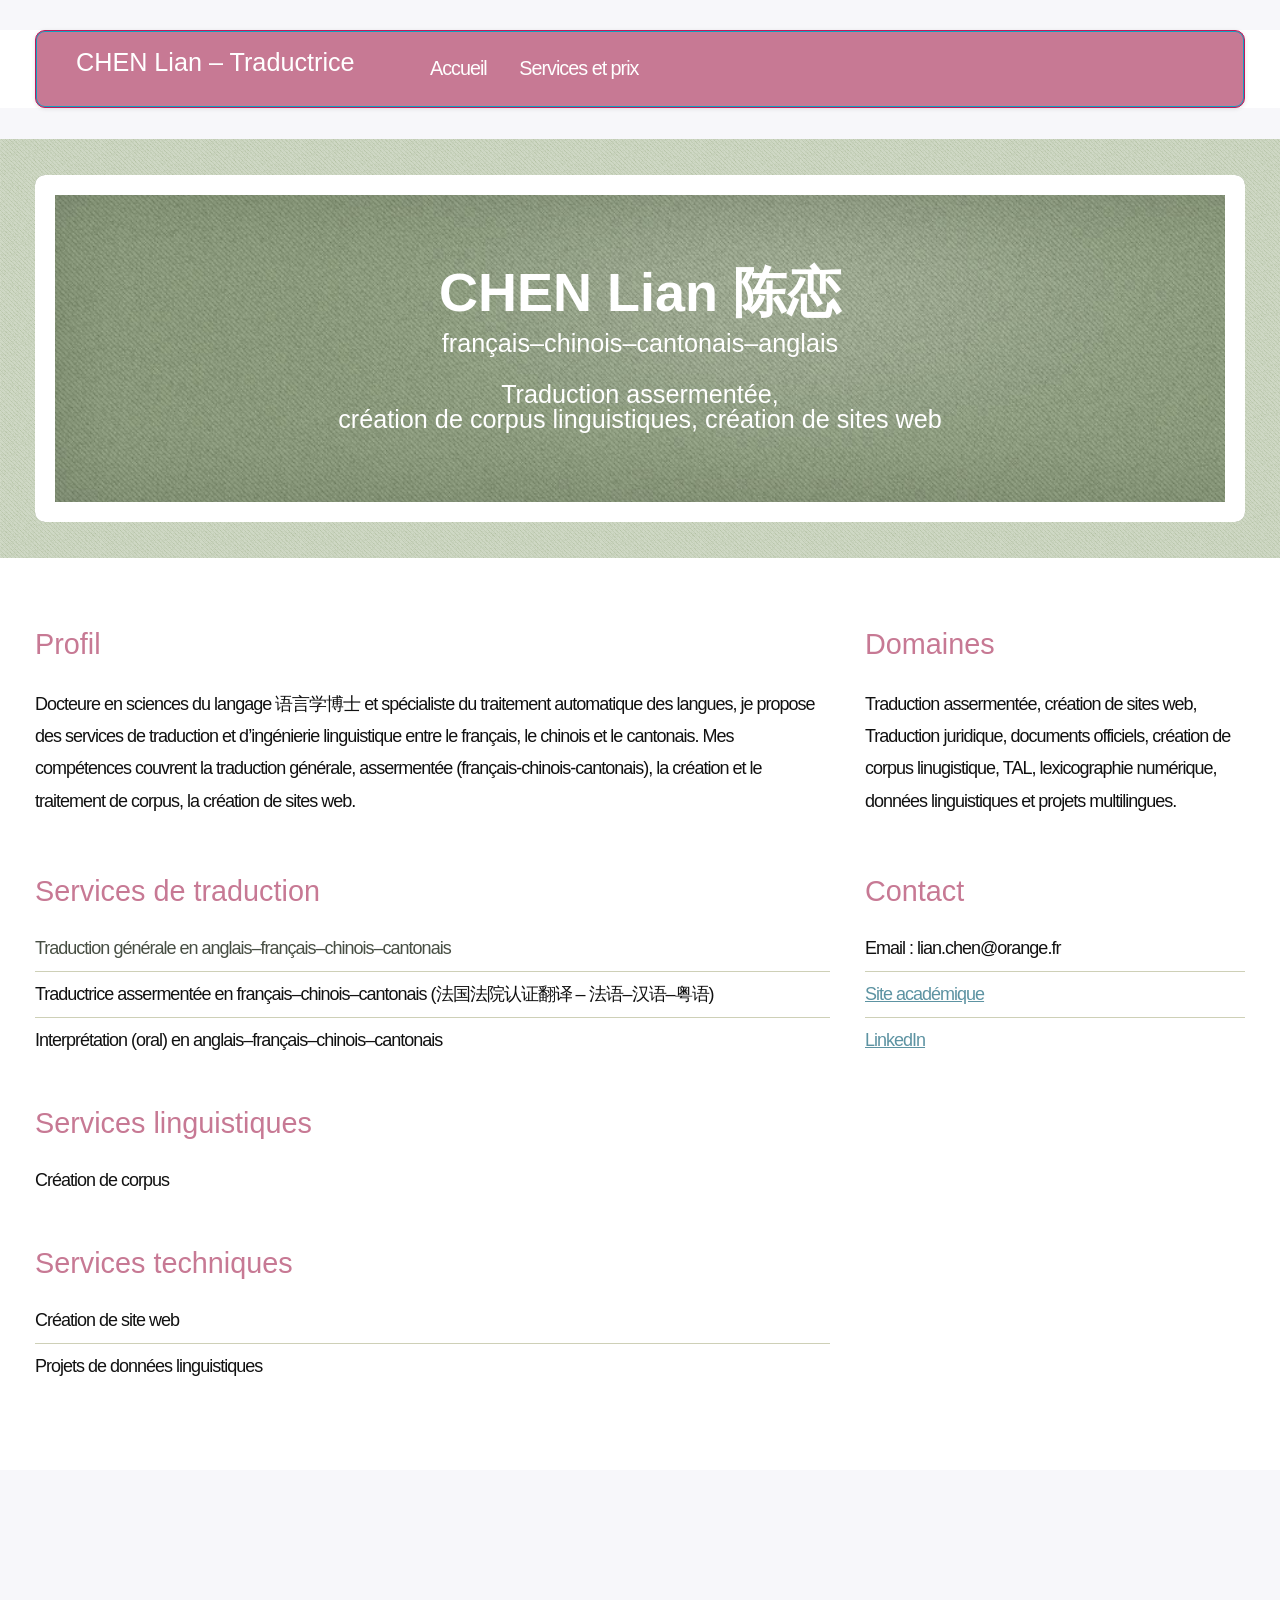
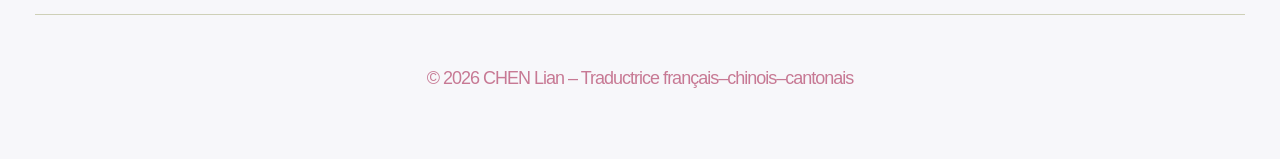
==== index.html @ cb3b6828 "Add files via upload" ====
<!DOCTYPE HTML>
<html>
<head>
    <title>CHEN Lian – Traductrice</title>
    <meta charset="utf-8" />
    <meta name="viewport" content="width=device-width, initial-scale=1, user-scalable=no" />
    <link rel="stylesheet" href="assets/css/main.css" />
</head>

<body>
<div id="page-wrapper">

    <!-- Header -->
    <div id="header-wrapper">
        <div class="container">
            <header id="header">
              
    <h1><a href="index.html" id="logo">CHEN Lian – Traductrice</a></h1>

    <nav id="nav">
           <a href="index.html">Accueil</a>
                            <a href="Services.html">Services et prix</a>
     
    </nav>

    <!-- Google Translate button -->
    <div id="google_translate_element" class="translate-box"></div>
</header>

      
        </div>
    </div>

    <!-- Banner -->
    <div id="banner-wrapper">
        <div class="container">
            <div id="banner">
                <h2>CHEN Lian 陈恋 </h2>
                <span>
                    français–chinois–cantonais–anglais<br/>
                     
                     <br/>

                 Traduction assermentée, </br>
                  création de corpus linguistiques, création de sites web
                </span>
            </div>
        </div>
    </div>

    <!-- Main -->
    <div id="main">
        <div class="container">
            <div class="row main-row">

                <!-- LEFT COLUMN -->
                <div class="col-8 col-12-medium">

                    <!-- Services -->
                  <!-- Services -->
<section id="services">

  <!-- Profil -->
                    <section id="about">
                        <h2>Profil</h2>
                        <p>
                         Docteure en sciences du langage 语言学博士 et spécialiste du traitement automatique des langues,
                        je propose des services de traduction et d’ingénierie linguistique
                        entre le français, le chinois et le cantonais.
                       
                        Mes compétences couvrent la traduction générale, assermentée (français-chinois-cantonais),
                         la création et le traitement de corpus, la création de sites web.
                        </p>
                    </section>

    <!-- Translation services -->
    <section>
        <h2>Services de traduction</h2>
        <ul class="link-list">
            <li><strong>Traduction générale en anglais–français–chinois–cantonais</strong></li>
            <li>
                Traductrice assermentée en français–chinois–cantonais  
                (法国法院认证翻译 – 法语–汉语–粤语)
            </li>
            <li>
                Interprétation (oral) en
                anglais–français–chinois–cantonais
            </li>
        </ul>
    </section>

    <!-- Linguistic services -->
    <section>
        <h2>Services linguistiques</h2>
        <ul class="link-list">
            <li>Création de corpus</li>
         
        </ul>
    </section>

    <!-- Technical services -->
    <section>
        <h2>Services techniques</h2>
        <ul class="link-list">
            <li>Création de site web</li>
            <li>Projets de données linguistiques</li>
          
        </ul>
    </section>

</section>


                  
                </div>

                <!-- RIGHT SIDEBAR -->
                <div class="col-4 col-12-medium">

                    <section>
                        <h2>Domaines</h2>
                        <p>
                        Traduction assermentée,  création de sites web,
                        Traduction juridique, documents officiels,
                       création de corpus linugistique, TAL, lexicographie numérique,
                        données linguistiques et projets multilingues.
                        </p>
                    </section>

                    <section id="contact">
                        <h2>Contact</h2>
                        <ul class="link-list">
                            <li>Email : lian.chen@orange.fr </li>
                            <li><a href="https://lianchen.fr/" target="_blank">Site académique</a></li>
                            <li><a href="https://www.linkedin.com/" target="_blank">LinkedIn</a></li>
                        </ul>
                    </section>

                </div>

            </div>
        </div>
    </div>

    <!-- Footer -->
    <div id="footer-wrapper">
        <div class="container">
            <div id="copyright">
                &copy; 2026 CHEN Lian – Traductrice français–chinois–cantonais
            </div>
        </div>
    </div>

</div>

<script src="assets/js/jquery.min.js"></script>
<script src="assets/js/browser.min.js"></script>
<script src="assets/js/breakpoints.min.js"></script>
<script src="assets/js/util.js"></script>
<script src="assets/js/main.js"></script>



 <!-- 谷歌翻译 -->
<script type="text/javascript">
function googleTranslateElementInit() {
  new google.translate.TranslateElement(
    {
      pageLanguage: 'fr',
      includedLanguages: 'fr,en,zh-CN,zh-TW',
      layout: google.translate.TranslateElement.InlineLayout.SIMPLE
    },
    'google_translate_element'
  );
}
</script>

<script src="https://translate.google.com/translate_a/element.js?cb=googleTranslateElementInit"></script>

</body>
</html>
---- assets/css/main.css ----
@import url('https://fonts.googleapis.com/css2?family=Source+Sans+3:wght@400;600;700&display=swap');

/*
	Minimaxing by HTML5 UP
	html5up.net | @ajlkn
	Free for personal and commercial use under the CCA 3.0 license (html5up.net/license)
*/

html, body, div, span, applet, object,
iframe, h1, h2, h3, h4, h5, h6, p, blockquote,
pre, a, abbr, acronym, address, big, cite,
code, del, dfn, em, img, ins, kbd, q, s, samp,
small, strike, strong, sub, sup, tt, var, b,
u, i, center, dl, dt, dd, ol, ul, li, fieldset,
form, label, legend, table, caption, tbody,
tfoot, thead, tr, th, td, article, aside,
canvas, details, embed, figure, figcaption,
footer, header, hgroup, menu, nav, output, ruby,
section, summary, time, mark, audio, video {
	margin: 0;
	padding: 0;
	border: 0;
	font-size: 100%;
	font: inherit;
	vertical-align: baseline;}

article, aside, details, figcaption, figure,
footer, header, hgroup, menu, nav, section {
	display: block;}

body {
	line-height: 1;
}

ol, ul {
	list-style: none;
}

blockquote, q {
	quotes: none;
}

	blockquote:before, blockquote:after, q:before, q:after {
		content: '';
		content: none;
	}

table {
	border-collapse: collapse;
	border-spacing: 0;
}

body {
	-webkit-text-size-adjust: none;
}

mark {
	background-color: transparent;
	color: inherit;
}

input::-moz-focus-inner {
	border: 0;
	padding: 0;
}

input, select, textarea {
	-moz-appearance: none;
	-webkit-appearance: none;
	-ms-appearance: none;
	appearance: none;
}

/* Basic */

	html {
		box-sizing: border-box;
	}

	*, *:before, *:after {
		box-sizing: inherit;
	}

	@-ms-viewport {
		width: device-width;
	}

	body {
    font-size: 13.5pt;
    font-family: sans-serif;
    background-color: #f7f7fa; /* 淡粉灰背景 */
		font-family: 'Ubuntu Condensed', sans-serif;
		color: #111111;

		letter-spacing: -1px;
	}

	h1, h2, h3, h4 {
		color: #c77994;
		font-weight: normal;
	}

	h1 {
		text-transform: lowercase;
	}

	h2 {
		text-transform: lowercase;
		font-size: 1.6em;
		letter-spacing: -1px;
		margin-bottom: 1em;
	}

	h3, h4 {
		color: #283121;
		margin-bottom: 0.5em;
	}

	h3 {
		font-size: 1.2em;
		margin-bottom: 0.8em;
	}

	h4 {
		font-size: 1em;
	}

	p, ul {
		margin-bottom: 1.25em;
	}

	p {
		line-height: 1.8em;
	}

	strong {
		color: #474e43;
	}

	img.left {
		float: left;
		margin: 2px 1.25em 0 0;
	}

	img.top {
		margin: 4px 0 2.25em 0;
	}

	ul {
		padding: 0.25em 0 0 0;
	}

	a {
		color: #5d93a2;
		text-decoration: underline;
	}

		a:hover {
			text-decoration: none;
		}

	* > p:last-child {
		margin-bottom: 0 !important;
	}

	section, article {
		margin: 0 0 60px 0;
	}

	section:last-child, article:last-child {
		margin-bottom: 0;
	}

/* Container */

	.container {
		margin: 0 auto;
		max-width: 100%;
		width: 1200px;
	}

		@media screen and (max-width: 1680px) {

			.container {
				width: 1200px;
			}

		}

		@media screen and (max-width: 1280px) {

			.container {
				width: calc(100% - 70px);
			}

		}

		@media screen and (max-width: 980px) {

			.container {
				width: calc(100% - 100px);
			}

		}

		@media screen and (max-width: 736px) {

			.container {
				width: calc(100% - 40px);
			}

		}

/* Row */

	.row {
		display: flex;
		flex-wrap: wrap;
		box-sizing: border-box;
		align-items: stretch;
	}

		.row > * {
			box-sizing: border-box;
		}

		.row.gtr-uniform > * > :last-child {
			margin-bottom: 0;
		}

		.row.aln-left {
			justify-content: flex-start;
		}

		.row.aln-center {
			justify-content: center;
		}

		.row.aln-right {
			justify-content: flex-end;
		}

		.row.aln-top {
			align-items: flex-start;
		}

		.row.aln-middle {
			align-items: center;
		}

		.row.aln-bottom {
			align-items: flex-end;
		}

		.row > .imp {
			order: -1;
		}

		.row > .col-1 {
			width: 8.33333%;
		}

		.row > .off-1 {
			margin-left: 8.33333%;
		}

		.row > .col-2 {
			width: 16.66667%;
		}

		.row > .off-2 {
			margin-left: 16.66667%;
		}

		.row > .col-3 {
			width: 25%;
		}

		.row > .off-3 {
			margin-left: 25%;
		}

		.row > .col-4 {
			width: 33.33333%;
		}

		.row > .off-4 {
			margin-left: 33.33333%;
		}

		.row > .col-5 {
			width: 41.66667%;
		}

		.row > .off-5 {
			margin-left: 41.66667%;
		}

		.row > .col-6 {
			width: 50%;
		}

		.row > .off-6 {
			margin-left: 50%;
		}

		.row > .col-7 {
			width: 58.33333%;
		}

		.row > .off-7 {
			margin-left: 58.33333%;
		}

		.row > .col-8 {
			width: 66.66667%;
		}

		.row > .off-8 {
			margin-left: 66.66667%;
		}

		.row > .col-9 {
			width: 75%;
		}

		.row > .off-9 {
			margin-left: 75%;
		}

		.row > .col-10 {
			width: 83.33333%;
		}

		.row > .off-10 {
			margin-left: 83.33333%;
		}

		.row > .col-11 {
			width: 91.66667%;
		}

		.row > .off-11 {
			margin-left: 91.66667%;
		}

		.row > .col-12 {
			width: 100%;
		}

		.row > .off-12 {
			margin-left: 100%;
		}

		.row.gtr-0 {
			margin-top: 0px;
			margin-left: 0px;
		}

			.row.gtr-0 > * {
				padding: 0px 0 0 0px;
			}

			.row.gtr-0.gtr-uniform {
				margin-top: 0px;
			}

				.row.gtr-0.gtr-uniform > * {
					padding-top: 0px;
				}

		.row.gtr-25 {
			margin-top: -12.5px;
			margin-left: -12.5px;
		}

			.row.gtr-25 > * {
				padding: 12.5px 0 0 12.5px;
			}

			.row.gtr-25.gtr-uniform {
				margin-top: -12.5px;
			}

				.row.gtr-25.gtr-uniform > * {
					padding-top: 12.5px;
				}

		.row.gtr-50 {
			margin-top: -25px;
			margin-left: -25px;
		}

			.row.gtr-50 > * {
				padding: 25px 0 0 25px;
			}

			.row.gtr-50.gtr-uniform {
				margin-top: -25px;
			}

				.row.gtr-50.gtr-uniform > * {
					padding-top: 25px;
				}

		.row {
			margin-top: -50px;
			margin-left: -50px;
		}

			.row > * {
				padding: 50px 0 0 50px;
			}

			.row.gtr-uniform {
				margin-top: -50px;
			}

				.row.gtr-uniform > * {
					padding-top: 50px;
				}

		.row.gtr-150 {
			margin-top: -75px;
			margin-left: -75px;
		}

			.row.gtr-150 > * {
				padding: 75px 0 0 75px;
			}

			.row.gtr-150.gtr-uniform {
				margin-top: -75px;
			}

				.row.gtr-150.gtr-uniform > * {
					padding-top: 75px;
				}

		.row.gtr-200 {
			margin-top: -100px;
			margin-left: -100px;
		}

			.row.gtr-200 > * {
				padding: 100px 0 0 100px;
			}

			.row.gtr-200.gtr-uniform {
				margin-top: -100px;
			}

				.row.gtr-200.gtr-uniform > * {
					padding-top: 100px;
				}

		@media screen and (max-width: 1680px) {

			.row {
				display: flex;
				flex-wrap: wrap;
				box-sizing: border-box;
				align-items: stretch;
			}

				.row > * {
					box-sizing: border-box;
				}

				.row.gtr-uniform > * > :last-child {
					margin-bottom: 0;
				}

				.row.aln-left {
					justify-content: flex-start;
				}

				.row.aln-center {
					justify-content: center;
				}

				.row.aln-right {
					justify-content: flex-end;
				}

				.row.aln-top {
					align-items: flex-start;
				}

				.row.aln-middle {
					align-items: center;
				}

				.row.aln-bottom {
					align-items: flex-end;
				}

				.row > .imp-xlarge {
					order: -1;
				}

				.row > .col-1-xlarge {
					width: 8.33333%;
				}

				.row > .off-1-xlarge {
					margin-left: 8.33333%;
				}

				.row > .col-2-xlarge {
					width: 16.66667%;
				}

				.row > .off-2-xlarge {
					margin-left: 16.66667%;
				}

				.row > .col-3-xlarge {
					width: 25%;
				}

				.row > .off-3-xlarge {
					margin-left: 25%;
				}

				.row > .col-4-xlarge {
					width: 33.33333%;
				}

				.row > .off-4-xlarge {
					margin-left: 33.33333%;
				}

				.row > .col-5-xlarge {
					width: 41.66667%;
				}

				.row > .off-5-xlarge {
					margin-left: 41.66667%;
				}

				.row > .col-6-xlarge {
					width: 50%;
				}

				.row > .off-6-xlarge {
					margin-left: 50%;
				}

				.row > .col-7-xlarge {
					width: 58.33333%;
				}

				.row > .off-7-xlarge {
					margin-left: 58.33333%;
				}

				.row > .col-8-xlarge {
					width: 66.66667%;
				}

				.row > .off-8-xlarge {
					margin-left: 66.66667%;
				}

				.row > .col-9-xlarge {
					width: 75%;
				}

				.row > .off-9-xlarge {
					margin-left: 75%;
				}

				.row > .col-10-xlarge {
					width: 83.33333%;
				}

				.row > .off-10-xlarge {
					margin-left: 83.33333%;
				}

				.row > .col-11-xlarge {
					width: 91.66667%;
				}

				.row > .off-11-xlarge {
					margin-left: 91.66667%;
				}

				.row > .col-12-xlarge {
					width: 100%;
				}

				.row > .off-12-xlarge {
					margin-left: 100%;
				}

				.row.gtr-0 {
					margin-top: 0px;
					margin-left: 0px;
				}

					.row.gtr-0 > * {
						padding: 0px 0 0 0px;
					}

					.row.gtr-0.gtr-uniform {
						margin-top: 0px;
					}

						.row.gtr-0.gtr-uniform > * {
							padding-top: 0px;
						}

				.row.gtr-25 {
					margin-top: -12.5px;
					margin-left: -12.5px;
				}

					.row.gtr-25 > * {
						padding: 12.5px 0 0 12.5px;
					}

					.row.gtr-25.gtr-uniform {
						margin-top: -12.5px;
					}

						.row.gtr-25.gtr-uniform > * {
							padding-top: 12.5px;
						}

				.row.gtr-50 {
					margin-top: -25px;
					margin-left: -25px;
				}

					.row.gtr-50 > * {
						padding: 25px 0 0 25px;
					}

					.row.gtr-50.gtr-uniform {
						margin-top: -25px;
					}

						.row.gtr-50.gtr-uniform > * {
							padding-top: 25px;
						}

				.row {
					margin-top: -50px;
					margin-left: -50px;
				}

					.row > * {
						padding: 50px 0 0 50px;
					}

					.row.gtr-uniform {
						margin-top: -50px;
					}

						.row.gtr-uniform > * {
							padding-top: 50px;
						}

				.row.gtr-150 {
					margin-top: -75px;
					margin-left: -75px;
				}

					.row.gtr-150 > * {
						padding: 75px 0 0 75px;
					}

					.row.gtr-150.gtr-uniform {
						margin-top: -75px;
					}

						.row.gtr-150.gtr-uniform > * {
							padding-top: 75px;
						}

				.row.gtr-200 {
					margin-top: -100px;
					margin-left: -100px;
				}

					.row.gtr-200 > * {
						padding: 100px 0 0 100px;
					}

					.row.gtr-200.gtr-uniform {
						margin-top: -100px;
					}

						.row.gtr-200.gtr-uniform > * {
							padding-top: 100px;
						}

		}

		@media screen and (max-width: 1280px) {

			.row {
				display: flex;
				flex-wrap: wrap;
				box-sizing: border-box;
				align-items: stretch;
			}

				.row > * {
					box-sizing: border-box;
				}

				.row.gtr-uniform > * > :last-child {
					margin-bottom: 0;
				}

				.row.aln-left {
					justify-content: flex-start;
				}

				.row.aln-center {
					justify-content: center;
				}

				.row.aln-right {
					justify-content: flex-end;
				}

				.row.aln-top {
					align-items: flex-start;
				}

				.row.aln-middle {
					align-items: center;
				}

				.row.aln-bottom {
					align-items: flex-end;
				}

				.row > .imp-large {
					order: -1;
				}

				.row > .col-1-large {
					width: 8.33333%;
				}

				.row > .off-1-large {
					margin-left: 8.33333%;
				}

				.row > .col-2-large {
					width: 16.66667%;
				}

				.row > .off-2-large {
					margin-left: 16.66667%;
				}

				.row > .col-3-large {
					width: 25%;
				}

				.row > .off-3-large {
					margin-left: 25%;
				}

				.row > .col-4-large {
					width: 33.33333%;
				}

				.row > .off-4-large {
					margin-left: 33.33333%;
				}

				.row > .col-5-large {
					width: 41.66667%;
				}

				.row > .off-5-large {
					margin-left: 41.66667%;
				}

				.row > .col-6-large {
					width: 50%;
				}

				.row > .off-6-large {
					margin-left: 50%;
				}

				.row > .col-7-large {
					width: 58.33333%;
				}

				.row > .off-7-large {
					margin-left: 58.33333%;
				}

				.row > .col-8-large {
					width: 66.66667%;
				}

				.row > .off-8-large {
					margin-left: 66.66667%;
				}

				.row > .col-9-large {
					width: 75%;
				}

				.row > .off-9-large {
					margin-left: 75%;
				}

				.row > .col-10-large {
					width: 83.33333%;
				}

				.row > .off-10-large {
					margin-left: 83.33333%;
				}

				.row > .col-11-large {
					width: 91.66667%;
				}

				.row > .off-11-large {
					margin-left: 91.66667%;
				}

				.row > .col-12-large {
					width: 100%;
				}

				.row > .off-12-large {
					margin-left: 100%;
				}

				.row.gtr-0 {
					margin-top: 0px;
					margin-left: 0px;
				}

					.row.gtr-0 > * {
						padding: 0px 0 0 0px;
					}

					.row.gtr-0.gtr-uniform {
						margin-top: 0px;
					}

						.row.gtr-0.gtr-uniform > * {
							padding-top: 0px;
						}

				.row.gtr-25 {
					margin-top: -8.75px;
					margin-left: -8.75px;
				}

					.row.gtr-25 > * {
						padding: 8.75px 0 0 8.75px;
					}

					.row.gtr-25.gtr-uniform {
						margin-top: -8.75px;
					}

						.row.gtr-25.gtr-uniform > * {
							padding-top: 8.75px;
						}

				.row.gtr-50 {
					margin-top: -17.5px;
					margin-left: -17.5px;
				}

					.row.gtr-50 > * {
						padding: 17.5px 0 0 17.5px;
					}

					.row.gtr-50.gtr-uniform {
						margin-top: -17.5px;
					}

						.row.gtr-50.gtr-uniform > * {
							padding-top: 17.5px;
						}

				.row {
					margin-top: -35px;
					margin-left: -35px;
				}

					.row > * {
						padding: 35px 0 0 35px;
					}

					.row.gtr-uniform {
						margin-top: -35px;
					}

						.row.gtr-uniform > * {
							padding-top: 35px;
						}

				.row.gtr-150 {
					margin-top: -52.5px;
					margin-left: -52.5px;
				}

					.row.gtr-150 > * {
						padding: 52.5px 0 0 52.5px;
					}

					.row.gtr-150.gtr-uniform {
						margin-top: -52.5px;
					}

						.row.gtr-150.gtr-uniform > * {
							padding-top: 52.5px;
						}

				.row.gtr-200 {
					margin-top: -70px;
					margin-left: -70px;
				}

					.row.gtr-200 > * {
						padding: 70px 0 0 70px;
					}

					.row.gtr-200.gtr-uniform {
						margin-top: -70px;
					}

						.row.gtr-200.gtr-uniform > * {
							padding-top: 70px;
						}

		}

		@media screen and (max-width: 980px) {

			.row {
				display: flex;
				flex-wrap: wrap;
				box-sizing: border-box;
				align-items: stretch;
			}

				.row > * {
					box-sizing: border-box;
				}

				.row.gtr-uniform > * > :last-child {
					margin-bottom: 0;
				}

				.row.aln-left {
					justify-content: flex-start;
				}

				.row.aln-center {
					justify-content: center;
				}

				.row.aln-right {
					justify-content: flex-end;
				}

				.row.aln-top {
					align-items: flex-start;
				}

				.row.aln-middle {
					align-items: center;
				}

				.row.aln-bottom {
					align-items: flex-end;
				}

				.row > .imp-medium {
					order: -1;
				}

				.row > .col-1-medium {
					width: 8.33333%;
				}

				.row > .off-1-medium {
					margin-left: 8.33333%;
				}

				.row > .col-2-medium {
					width: 16.66667%;
				}

				.row > .off-2-medium {
					margin-left: 16.66667%;
				}

				.row > .col-3-medium {
					width: 25%;
				}

				.row > .off-3-medium {
					margin-left: 25%;
				}

				.row > .col-4-medium {
					width: 33.33333%;
				}

				.row > .off-4-medium {
					margin-left: 33.33333%;
				}

				.row > .col-5-medium {
					width: 41.66667%;
				}

				.row > .off-5-medium {
					margin-left: 41.66667%;
				}

				.row > .col-6-medium {
					width: 50%;
				}

				.row > .off-6-medium {
					margin-left: 50%;
				}

				.row > .col-7-medium {
					width: 58.33333%;
				}

				.row > .off-7-medium {
					margin-left: 58.33333%;
				}

				.row > .col-8-medium {
					width: 66.66667%;
				}

				.row > .off-8-medium {
					margin-left: 66.66667%;
				}

				.row > .col-9-medium {
					width: 75%;
				}

				.row > .off-9-medium {
					margin-left: 75%;
				}

				.row > .col-10-medium {
					width: 83.33333%;
				}

				.row > .off-10-medium {
					margin-left: 83.33333%;
				}

				.row > .col-11-medium {
					width: 91.66667%;
				}

				.row > .off-11-medium {
					margin-left: 91.66667%;
				}

				.row > .col-12-medium {
					width: 100%;
				}

				.row > .off-12-medium {
					margin-left: 100%;
				}

				.row.gtr-0 {
					margin-top: 0px;
					margin-left: 0px;
				}

					.row.gtr-0 > * {
						padding: 0px 0 0 0px;
					}

					.row.gtr-0.gtr-uniform {
						margin-top: 0px;
					}

						.row.gtr-0.gtr-uniform > * {
							padding-top: 0px;
						}

				.row.gtr-25 {
					margin-top: -12.5px;
					margin-left: -12.5px;
				}

					.row.gtr-25 > * {
						padding: 12.5px 0 0 12.5px;
					}

					.row.gtr-25.gtr-uniform {
						margin-top: -12.5px;
					}

						.row.gtr-25.gtr-uniform > * {
							padding-top: 12.5px;
						}

				.row.gtr-50 {
					margin-top: -25px;
					margin-left: -25px;
				}

					.row.gtr-50 > * {
						padding: 25px 0 0 25px;
					}

					.row.gtr-50.gtr-uniform {
						margin-top: -25px;
					}

						.row.gtr-50.gtr-uniform > * {
							padding-top: 25px;
						}

				.row {
					margin-top: -50px;
					margin-left: -50px;
				}

					.row > * {
						padding: 50px 0 0 50px;
					}

					.row.gtr-uniform {
						margin-top: -50px;
					}

						.row.gtr-uniform > * {
							padding-top: 50px;
						}

				.row.gtr-150 {
					margin-top: -75px;
					margin-left: -75px;
				}

					.row.gtr-150 > * {
						padding: 75px 0 0 75px;
					}

					.row.gtr-150.gtr-uniform {
						margin-top: -75px;
					}

						.row.gtr-150.gtr-uniform > * {
							padding-top: 75px;
						}

				.row.gtr-200 {
					margin-top: -100px;
					margin-left: -100px;
				}

					.row.gtr-200 > * {
						padding: 100px 0 0 100px;
					}

					.row.gtr-200.gtr-uniform {
						margin-top: -100px;
					}

						.row.gtr-200.gtr-uniform > * {
							padding-top: 100px;
						}

		}

		@media screen and (max-width: 736px) {

			.row {
				display: flex;
				flex-wrap: wrap;
				box-sizing: border-box;
				align-items: stretch;
			}

				.row > * {
					box-sizing: border-box;
				}

				.row.gtr-uniform > * > :last-child {
					margin-bottom: 0;
				}

				.row.aln-left {
					justify-content: flex-start;
				}

				.row.aln-center {
					justify-content: center;
				}

				.row.aln-right {
					justify-content: flex-end;
				}

				.row.aln-top {
					align-items: flex-start;
				}

				.row.aln-middle {
					align-items: center;
				}

				.row.aln-bottom {
					align-items: flex-end;
				}

				.row > .imp-small {
					order: -1;
				}

				.row > .col-1-small {
					width: 8.33333%;
				}

				.row > .off-1-small {
					margin-left: 8.33333%;
				}

				.row > .col-2-small {
					width: 16.66667%;
				}

				.row > .off-2-small {
					margin-left: 16.66667%;
				}

				.row > .col-3-small {
					width: 25%;
				}

				.row > .off-3-small {
					margin-left: 25%;
				}

				.row > .col-4-small {
					width: 33.33333%;
				}

				.row > .off-4-small {
					margin-left: 33.33333%;
				}

				.row > .col-5-small {
					width: 41.66667%;
				}

				.row > .off-5-small {
					margin-left: 41.66667%;
				}

				.row > .col-6-small {
					width: 50%;
				}

				.row > .off-6-small {
					margin-left: 50%;
				}

				.row > .col-7-small {
					width: 58.33333%;
				}

				.row > .off-7-small {
					margin-left: 58.33333%;
				}

				.row > .col-8-small {
					width: 66.66667%;
				}

				.row > .off-8-small {
					margin-left: 66.66667%;
				}

				.row > .col-9-small {
					width: 75%;
				}

				.row > .off-9-small {
					margin-left: 75%;
				}

				.row > .col-10-small {
					width: 83.33333%;
				}

				.row > .off-10-small {
					margin-left: 83.33333%;
				}

				.row > .col-11-small {
					width: 91.66667%;
				}

				.row > .off-11-small {
					margin-left: 91.66667%;
				}

				.row > .col-12-small {
					width: 100%;
				}

				.row > .off-12-small {
					margin-left: 100%;
				}

				.row.gtr-0 {
					margin-top: 0px;
					margin-left: 0px;
				}

					.row.gtr-0 > * {
						padding: 0px 0 0 0px;
					}

					.row.gtr-0.gtr-uniform {
						margin-top: 0px;
					}

						.row.gtr-0.gtr-uniform > * {
							padding-top: 0px;
						}

				.row.gtr-25 {
					margin-top: -5px;
					margin-left: -5px;
				}

					.row.gtr-25 > * {
						padding: 5px 0 0 5px;
					}

					.row.gtr-25.gtr-uniform {
						margin-top: -5px;
					}

						.row.gtr-25.gtr-uniform > * {
							padding-top: 5px;
						}

				.row.gtr-50 {
					margin-top: -10px;
					margin-left: -10px;
				}

					.row.gtr-50 > * {
						padding: 10px 0 0 10px;
					}

					.row.gtr-50.gtr-uniform {
						margin-top: -10px;
					}

						.row.gtr-50.gtr-uniform > * {
							padding-top: 10px;
						}

				.row {
					margin-top: -20px;
					margin-left: -20px;
				}

					.row > * {
						padding: 20px 0 0 20px;
					}

					.row.gtr-uniform {
						margin-top: -20px;
					}

						.row.gtr-uniform > * {
							padding-top: 20px;
						}

				.row.gtr-150 {
					margin-top: -30px;
					margin-left: -30px;
				}

					.row.gtr-150 > * {
						padding: 30px 0 0 30px;
					}

					.row.gtr-150.gtr-uniform {
						margin-top: -30px;
					}

						.row.gtr-150.gtr-uniform > * {
							padding-top: 30px;
						}

				.row.gtr-200 {
					margin-top: -40px;
					margin-left: -40px;
				}

					.row.gtr-200 > * {
						padding: 40px 0 0 40px;
					}

					.row.gtr-200.gtr-uniform {
						margin-top: -40px;
					}

						.row.gtr-200.gtr-uniform > * {
							padding-top: 40px;
						}

		}

/* Reusable */

	article.blog-post {
		position: relative;
	}

		article.blog-post .comments {
			position: absolute;
			top: 0;
			right: 0;
			height: 32px;
			line-height: 24px;
			padding-left: 40px;
			background: url("images/icon-bubble.png") no-repeat;
		}

		article.blog-post .blog-post-image {
			width: 100%;
		}

	ul.small-image-list li {
		overflow: hidden;
		margin-bottom: 1.5em;
	}

		ul.small-image-list li img {
			width: 78px;
		}

	ul.big-image-list li {
		overflow: hidden;
		margin-bottom: 2em;
	}

		ul.big-image-list li img {
			width: 178px;
		}

	ul.link-list li {
		border-top: solid 1px #ced0b7;
		padding: 0.75em 0 0 0;
		margin: 0.75em 0 0 0;
	}

		ul.link-list li:first-child {
			padding-top: 0;
			margin-top: 0;
			border-top: 0;
		}

	.button {
		background-image: -moz-linear-gradient(top, #c77994, #c77994);
		background-image: -webkit-linear-gradient(top, #c77994, #c77994);
		background-image: -ms-linear-gradient(top, #c77994, #c77994);
		background-image: linear-gradient(top, #c77994, #c77994);
		display: inline-block;
		padding: 15px 25px 15px 25px;
		background-color: #007b9d;
		border-radius: 10px;
		text-transform: lowercase;
		text-decoration: none;
		color: #fff;
		font-size: 1.2em;
		letter-spacing: -1px;
		border: solid 1px #c77994;
		box-shadow: inset 0px 0px 0px 1px #18a8c8;
	}

		.button:hover {
			background-image: -moz-linear-gradient(top, #c77994, #c77994);
			background-image: -webkit-linear-gradient(top, #c77994, #c77994);
			background-image: -ms-linear-gradient(top, #c77994, #c77994);
			background-image: linear-gradient(top, #c77994, #c77994);
			background-color: #c77994;
			box-shadow: inset 0px 0px 0px 1px #3ecceb;
		}

/* Header */

	#header-wrapper {
		background-image: -moz-linear-gradient(top, #fff, #fff);
		background-image: -webkit-linear-gradient(top, #fff, #fff);
		background-image: -ms-linear-gradient(top, #c77994, #c77994);
		background-image: linear-gradient(top, #c77994, #c77994);
		background-color: #c77994;
	}

/*这里才是顶部按钮那个主要颜色*/

	#header {
		background-image: -moz-linear-gradient(top, #c77994, #c77994);
		background-image: -webkit-linear-gradient(top, #c77994, #c77994);
		background-image: -ms-linear-gradient(top, #c77994, #c77994);
		background-image: linear-gradient(top, #c77994, #c77994);
		-moz-box-sizing: content-box;
		-webkit-box-sizing: content-box;
		-ms-box-sizing: content-box;
		box-sizing: content-box;
		position: relative;
		margin: 2.5% 0 2.5% 0;
		padding: 0 40px 0 40px;
		border-radius: 10px;
		border: solid 1px  #C2185B;
		box-shadow: inset 0px 0px 0px 1px #12a0bf, 0px 1px 4px 0px rgba(0, 0, 0, 0.1);
		background-color: #E91E63;
		height: 86px;
	}

		#header h1 {
			position: absolute;
			left: 40px;
			top: 0;
			color: #fff;
			font-size: 2.4em;
			letter-spacing: -2px;
			line-height: 86px;
		}

			#header h1 a {
				color: #fff;
				text-decoration: none;
			}

		#header nav {
			position: absolute;
			right: 40px;
			top: 1px;
			line-height: 84px;
			text-transform: lowercase;
			font-size: 1.3em;
			letter-spacing: -1px;
		}

			#header nav a {
				display: inline-block;
				text-decoration: none;
				color: #fff;
				padding: 0 25px 0 25px;
				outline: 0;
			}

				#header nav a.current-page-item {
					background-image: -moz-linear-gradient(top, #c77994, #c77994);
					background-image: -webkit-linear-gradient(top, #c77994, #c77994);
					background-image: -ms-linear-gradient(top, #007b99, #c77994);
					background-image: linear-gradient(top, #c77994, #c77994);
					background-color: #007897;
					box-shadow: inset 0px 1px 5px 1px rgba(0, 0, 0, 0.1), 0px 0px 5px 1px rgba(255, 255, 255, 0.1);
				}

				#header nav a:hover {
					background-image: -moz-linear-gradient(top, #c77994, #c77994);
					background-image: -webkit-linear-gradient(top, #c77994, #c77994);
					background-image: -ms-linear-gradient(top, #c77994, #c77994);
					background-image: linear-gradient(top, #c77994, #c77994);
					background-color: #0882a1;
					box-shadow: inset 0px 1px 5px 1px rgba(0, 0, 0, 0.05), 0px 0px 5px 1px rgba(255, 255, 255, 0.05);
				}

/* Banner */

	#banner-wrapper {
		background: #c77994 url(images/bg1.png);
		padding: 2em 0;
	}

	#banner {
		position: relative;
		width: 100%;
		padding: 6em 0;
		border-radius: 10px;
		background-image: url(images/banner.jpg);
		background-size: cover;
		text-align: center;
		box-shadow: inset 0 0 0 20px #fff;
	}

		#banner h2 {
			font-size: 3.3em;
			color: #fff;
			text-align: center;
			letter-spacing: -2px;
			margin: 0;
		}

		#banner span {
			display: block;
			left: 0;
			margin: 0.5em 0 0 0;
			font-size: 1.6em;
			color: #fff;
			letter-spacing: -1px;
			text-transform: lowercase;
			opacity: 0.8;
		}

/* Main */

	#main {
		background: #fff;
		padding: 4em 0;
	}

/* Footer */

	#footer-wrapper {
		padding: 4em 0;
	}

/* Copyright */

	#copyright {
		text-align: center;
		color: #c77994;
		border-top: solid 1px #ced0b7;
		padding: 3em 0 0 0;
		margin: 3em 0 0 0;
	}

		#copyright a {
			color: #c77994;
		}

/* Large */

	@media screen and (max-width: 1280px) {

		/* Reusable */

			ul.small-image-list img {
				width: 50px;
			}

			ul.big-image-list img {
				width: 75px;
			}

		/* Header */

			#header {
				height: 76px;
			}

				#header h1 {
					font-size: 2em;
					line-height: 76px;
				}

				#header nav {
					line-height: 74px;
					font-size: 1.1em;
				}

					#header nav a {
						padding: 0 20px 0 20px;
					}

		/* Banner */

			#banner {
				width: 100%;
				padding: 5em 0;
			}

				#banner h2 {
					font-size: 3em;
				}

				#banner span {
					font-size: 1.4em;
				}

		/* Footer */

			#footer-wrapper {
				padding: 4em 0;
			}

		/* Copyright */

			#copyright {
				padding: 3em 0 0 0;
				margin: 4em 0 0 0;
			}

	}

/* Small */

	#navPanel, #titleBar {
		display: none;
	}

	@media screen and (max-width: 980px) {

		/* Basic */

			html, body {
				overflow-x: hidden;
			}

		/* Page Wrapper */

			#page-wrapper {
				padding-top: 44px;
			}

		/* Header */

			#header-wrapper {
				background-image: -moz-linear-gradient(top, #c77994, #c77994);
				background-image: -webkit-linear-gradient(top, #c77994, #c77994);
				background-image: -ms-linear-gradient(top, #c77994, #c77994);
				background-image: linear-gradient(top, #c77994, #c77994);
				background-color: #c77994;
			}

			#header {
				display: none;
			}

			#banner {
				padding: 6em 0;
			}

				#banner h2 {
					font-size: 2.5em;
				}

		/* Nav */

			#page-wrapper {
				-moz-backface-visibility: hidden;
				-webkit-backface-visibility: hidden;
				-ms-backface-visibility: hidden;
				backface-visibility: hidden;
				-moz-transition: -moz-transform 0.5s ease;
				-webkit-transition: -webkit-transform 0.5s ease;
				-ms-transition: -ms-transform 0.5s ease;
				transition: transform 0.5s ease;
				padding-bottom: 1px;
			}

			#titleBar {
				background-image: -moz-linear-gradient(top, #c77994, #c77994);
				background-image: -webkit-linear-gradient(top, #c77994, #c77994);
				background-image: -ms-linear-gradient(top, #c77994, #c77994);
				background-image: linear-gradient(top, #c77994, #c77994);
				-moz-backface-visibility: hidden;
				-webkit-backface-visibility: hidden;
				-ms-backface-visibility: hidden;
				backface-visibility: hidden;
				-moz-transition: -moz-transform 0.5s ease;
				-webkit-transition: -webkit-transform 0.5s ease;
				-ms-transition: -ms-transform 0.5s ease;
				transition: transform 0.5s ease;
				display: block;
				height: 44px;
				left: 0;
				position: fixed;
				top: 0;
				width: 100%;
				z-index: 10001;
				text-align: center;
				color: #fff;
				font-size: 1.25em;
				background-color: #c77994;
			}

				#titleBar .title {
					line-height: 44px;
				}

				#titleBar .toggle {
					position: absolute;
					top: 0;
					left: 0;
					width: 80px;
					height: 60px;
				}

					#titleBar .toggle:after {
						content: '';
						position: absolute;
						left: 4px;
						top: 4px;
						color: #fff;
						text-align: center;
						line-height: 31px;
						font-size: 0.8em;
						width: 50px;
						height: 35px;
						border-radius: 5px;
						box-shadow: inset 0px 0px 0px 1px rgba(0, 0, 0, 0.25), inset 0px 1px 2px 0px rgba(0, 0, 0, 0.5), inset 0px 6px 13px 0px rgba(255, 255, 255, 0.2), 0px 2px 2px 0px rgba(255, 255, 255, 0.1);
					}

					#titleBar .toggle:before {
						content: '';
						position: absolute;
						width: 20px;
						height: 30px;
						background: url("images/mobileUI-site-nav-opener-bg.svg");
						top: 16px;
						left: 19px;
					}

					#titleBar .toggle:active:after {
						background: rgba(0, 0, 0, 0.2);
					}

			#navPanel {
				-moz-backface-visibility: hidden;
				-webkit-backface-visibility: hidden;
				-ms-backface-visibility: hidden;
				backface-visibility: hidden;
				-moz-transform: translateX(-275px);
				-webkit-transform: translateX(-275px);
				-ms-transform: translateX(-275px);
				transform: translateX(-275px);
				-moz-transition: -moz-transform 0.5s ease;
				-webkit-transition: -webkit-transform 0.5s ease;
				-ms-transition: -ms-transform 0.5s ease;
				transition: transform 0.5s ease;
				display: block;
				height: 100%;
				left: 0;
				overflow-y: auto;
				position: fixed;
				top: 0;
				width: 275px;
				z-index: 10002;
				background: #c77994;
				color: #fff;
				box-shadow: inset -10px 0px 40px 0px rgba(0, 0, 0, 0.5);
			}

				#navPanel .link {
					display: block;
					color: #fff;
					border-top: solid 1px rgba(255, 255, 255, 0.1);
					border-bottom: solid 1px rgba(0, 0, 0, 0.2);
					height: 55px;
					line-height: 55px;
					padding: 0 15px 0 15px;
					text-decoration: none;
				}

					#navPanel .link:first-child {
						border-top: 0;
					}

					#navPanel .link:last-child {
						border-bottom: 0;
					}

			body.navPanel-visible #page-wrapper {
				-moz-transform: translateX(275px);
				-webkit-transform: translateX(275px);
				-ms-transform: translateX(275px);
				transform: translateX(275px);
			}

			body.navPanel-visible #titleBar {
				-moz-transform: translateX(275px);
				-webkit-transform: translateX(275px);
				-ms-transform: translateX(275px);
				transform: translateX(275px);
			}

			body.navPanel-visible #navPanel {
				-moz-transform: translateX(0);
				-webkit-transform: translateX(0);
				-ms-transform: translateX(0);
				transform: translateX(0);
			}

	}

/* Small */

	@media screen and (max-width: 736px) {

		/* Basic */

			body {
				font-size: 13pt;
			}

			h2 {
				font-size: 1.4em;
			}

			h3 {
				font-size: 1.2em;
			}

			h4 {
				font-size: 1em;
			}

		/* Reusable */

			ul.small-image-list li img {
				width: 100px;
			}

			ul.big-image-list li img {
				width: 100px;
			}

			ul.link-list {
				margin: 0 0 1em 0;
			}

			article.blog-post .comments {
				display: block;
				position: relative;
				top: -0.5em;
				margin: 0 0 0.5em 0;
			}

			.button {
				font-size: 1em;
			}

			.blog-post-image {
				width: 100%;
			}

		/* Banner */

			#banner-wrapper {
				background: #c8d2bc url(images/bg1.png);
				padding: 20px 0;
			}

			#banner {
				box-shadow: inset 0 0 0 10px #fff;
				padding: 4em 1em;
			}

				#banner h2 {
					font-size: 2em;
					letter-spacing: -2px;
					line-height: 1.25em;
				}

				#banner span {
					font-size: 1.25em;
					letter-spacing: -1px;
					line-height: 1.25em;
				}

		/* Main */

			#main {
				padding: 40px 0;
			}

		/* Footer */

			#footer-wrapper {
				padding: 40px 0;
			}

		/* Copyright */

			#copyright {
				text-align: center;
				color: #A6A88F;
				padding: 30px 0 0 0;
				font-size: 0.8em;
				line-height: 1.5em;
			}

				#copyright a {
					color: #A6A88F;
				}

	}


	/* ===== FIX FOR ACADEMIC BANNER TITLE (DO NOT REMOVE) ===== */

#banner h2 {
    text-transform: none !important;
    letter-spacing: normal !important;
    font-weight: 700 !important;
    opacity: 1 !important;
}

#banner span {
    text-transform: none !important;
    letter-spacing: normal !important;
    font-weight: 500 !important;
    opacity: 1 !important;
}

/* also fix global headings that template forces to lowercase */

h1, h2 {
    text-transform: none !important;
    letter-spacing: normal !important;
}



/* ===== TABLE STYLE FOR IMPORTANT DATES ===== */

table.dates {
    width: 100%;
    margin-top: 20px;
    border-collapse: collapse;
    font-family: 'Ubuntu Condensed', sans-serif;
    font-size: 1.1em;
}

table.dates td {
    padding: 12px 18px;
    border-bottom: 1px solid #ced0b7;
}

table.dates tr:hover {
    background-color: #f4f6f2;
}

table.dates td:first-child {
   color: #007897;
    font-weight: 700;
    width: 220px;
}





/* ===== FORCE FIX: logo too long + nav overlap + uppercase ===== */

/* 0) 取消模板全局小写（模板在 #header nav 上做了 text-transform: lowercase） */
#header nav,
#header nav a,
#nav,
#nav a {
  text-transform: none !important;
}

/* 1) 强制 header 作为定位容器 */
#header {
  position: relative !important;
}

/* 2) 固定 logo 区域宽度，避免盖住菜单 */
#header h1 {
  position: absolute !important;
  left: 40px !important;
  top: 0 !important;
  width: 320px !important;     /* 你可以调 280/300/360 */
  max-width: 320px !important;
  overflow: hidden !important;
  white-space: nowrap !important;
  text-overflow: ellipsis !important;
  z-index: 3 !important;
}

/* 3) 把 nav 的左边界推到 logo 右侧，确保 Home 不被盖住 */
#header nav {
  position: absolute !important;
  left: 380px !important;      /* >= (logo宽度 320 + 左边距 40 + 额外间距) */
  right: 40px !important;
  top: 0 !important;
  z-index: 2 !important;
  white-space: nowrap !important;
}

/* 4) 导航项之间的间距（不要太大，避免挤出） */
#header nav a {
  padding: 0 14px !important;
}


/* ===== REAL FIX FOR LONG LOGO TITLE ===== */

#header h1 {
    font-size: 1.4em !important;   /* 从 2.75em 降下来 */
    line-height: 2.5em;
}






/* ===== HOTEL CARDS ===== */

.hotel-card{
  background:#fff;
  border:1px solid #e6e6e6;
  border-radius:14px;
  box-shadow:0 2px 10px rgba(0,0,0,.06);
  padding:22px;
  margin-bottom:28px;
  text-align:center;
}

.hotel-title{
  font-size:26px;
  font-weight:800;
  margin-bottom:8px;
}

.stars{
  font-size:20px;
  color:#f4c542;
  margin-bottom:8px;
}

.hotel-meta{
  font-size:14px;
  color:#666;
  margin-bottom:10px;
}

.hotel-card a{
  color:#2d6be0;
  text-decoration:none;
  font-weight:600;
}

.hotel-card a:hover{
  text-decoration:underline;
}



/* Google Translate position */
.translate-box {
    position: absolute;
    top: 20px;
    right: 20px;
    z-index: 9999;
}






/* ===== TARIF TABLE STYLE ===== */

.tarif-intro {
    font-size: 1.1em;
    line-height: 1.8em;
    margin-bottom: 30px;
}

.tarif-table {
    width: 100%;
    border-collapse: collapse;
    margin-top: 20px;
    font-size: 1.05em;
}

.tarif-table th {
    background: #c77994;
    color: #fff;
    padding: 14px;
    text-align: left;
    font-size: 1.1em;
}

.tarif-table td {
    padding: 14px 16px;
    border-bottom: 1px solid #e5e5e5;
    vertical-align: top;
    line-height: 1.7em;
}

.tarif-table tr:hover {
    background: #f8f2f5;
}

.tarif-note {
    margin-top: 35px;
    font-size: 1.05em;
    line-height: 1.9em;
}

.cn-text {
    color: #555;
    font-size: 0.95em;
}
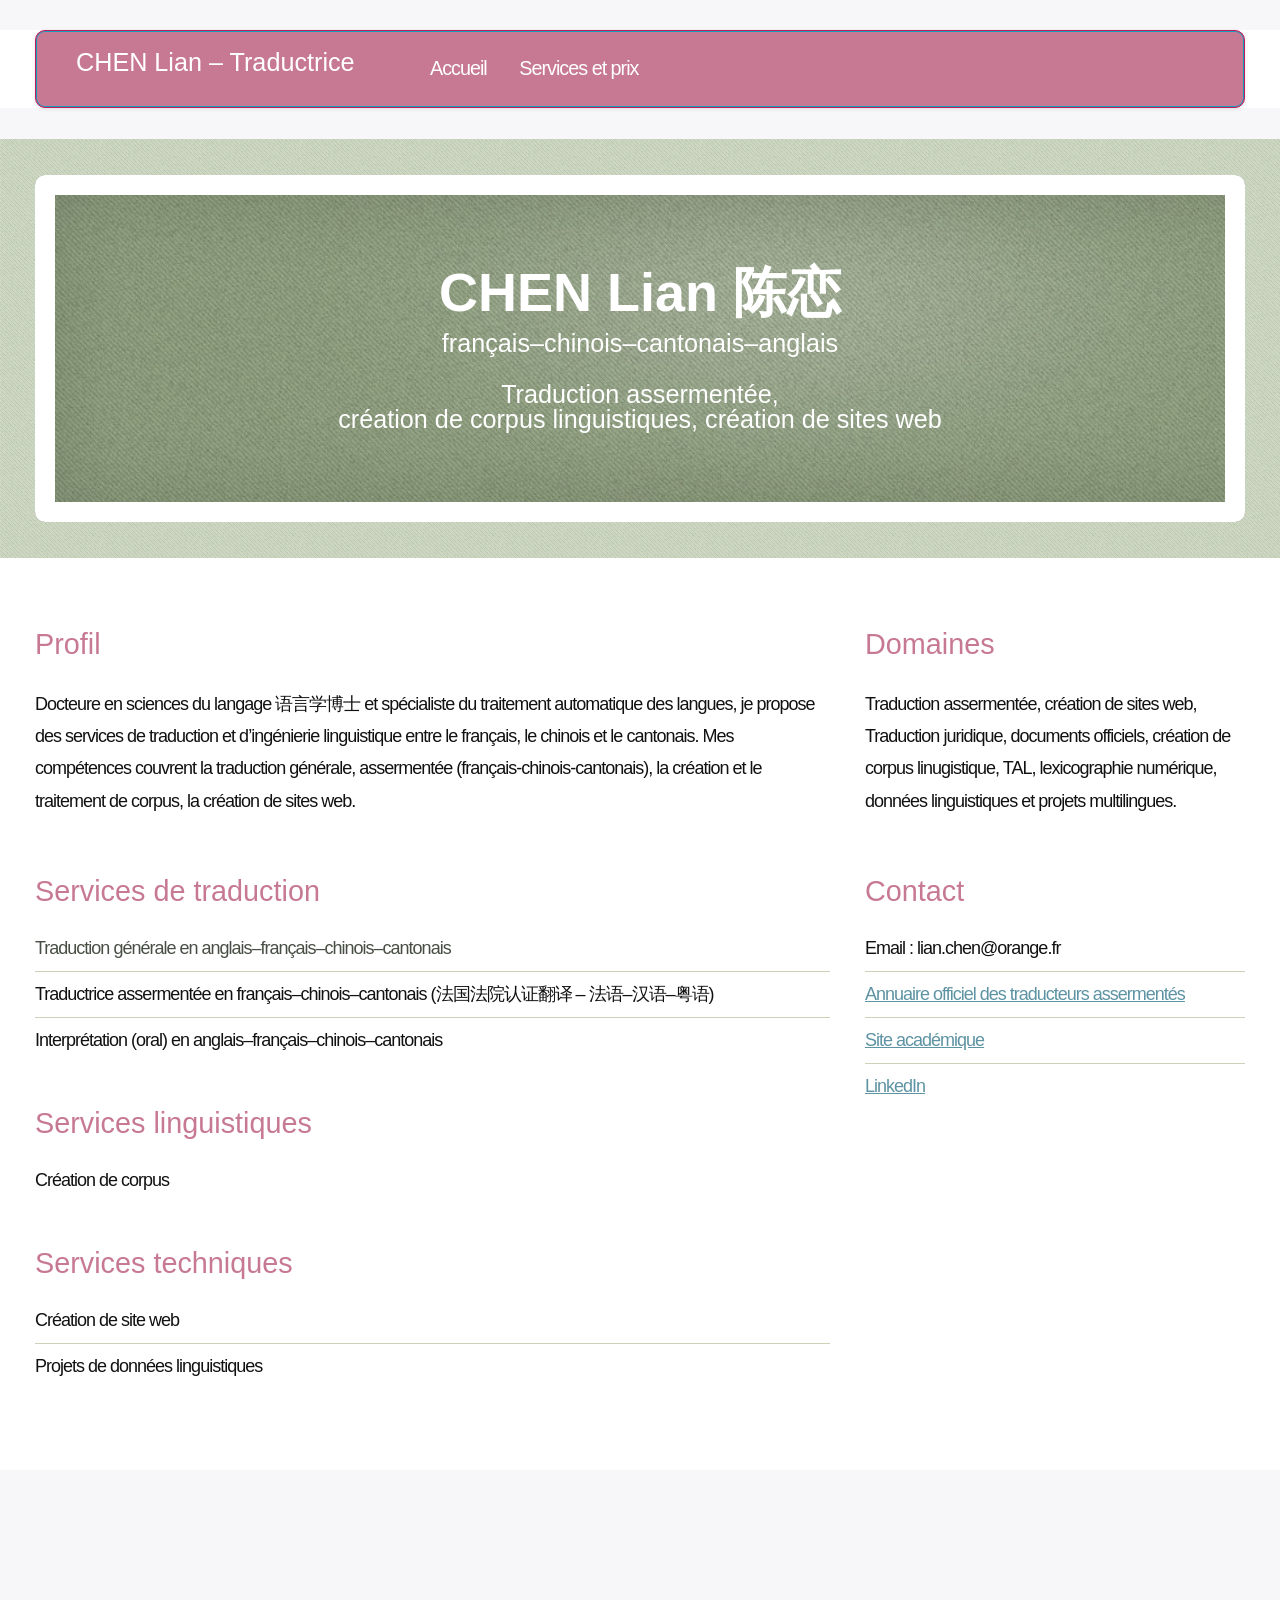
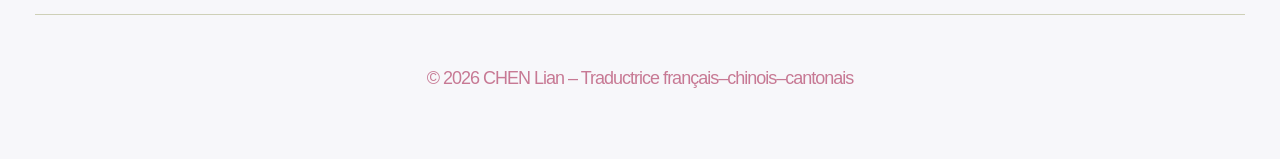
==== commit e0d4d346: "Add files via upload" ====
--- a/index.html
+++ b/index.html
@@ -131,6 +131,8 @@
                         <h2>Contact</h2>
                         <ul class="link-list">
                             <li>Email : lian.chen@orange.fr </li>
+                            <li><a href="https://www.annuaire-traducteur-assermente.fr/fr/3,2,10459/fiche_traducteur_assermente_chinois_mandarin_cantonais_CHEN_Lian_AMIENS.html" target="_blank">Annuaire officiel des traducteurs assermentés</a></li>
+
                             <li><a href="https://lianchen.fr/" target="_blank">Site académique</a></li>
                             <li><a href="https://www.linkedin.com/" target="_blank">LinkedIn</a></li>
                         </ul>
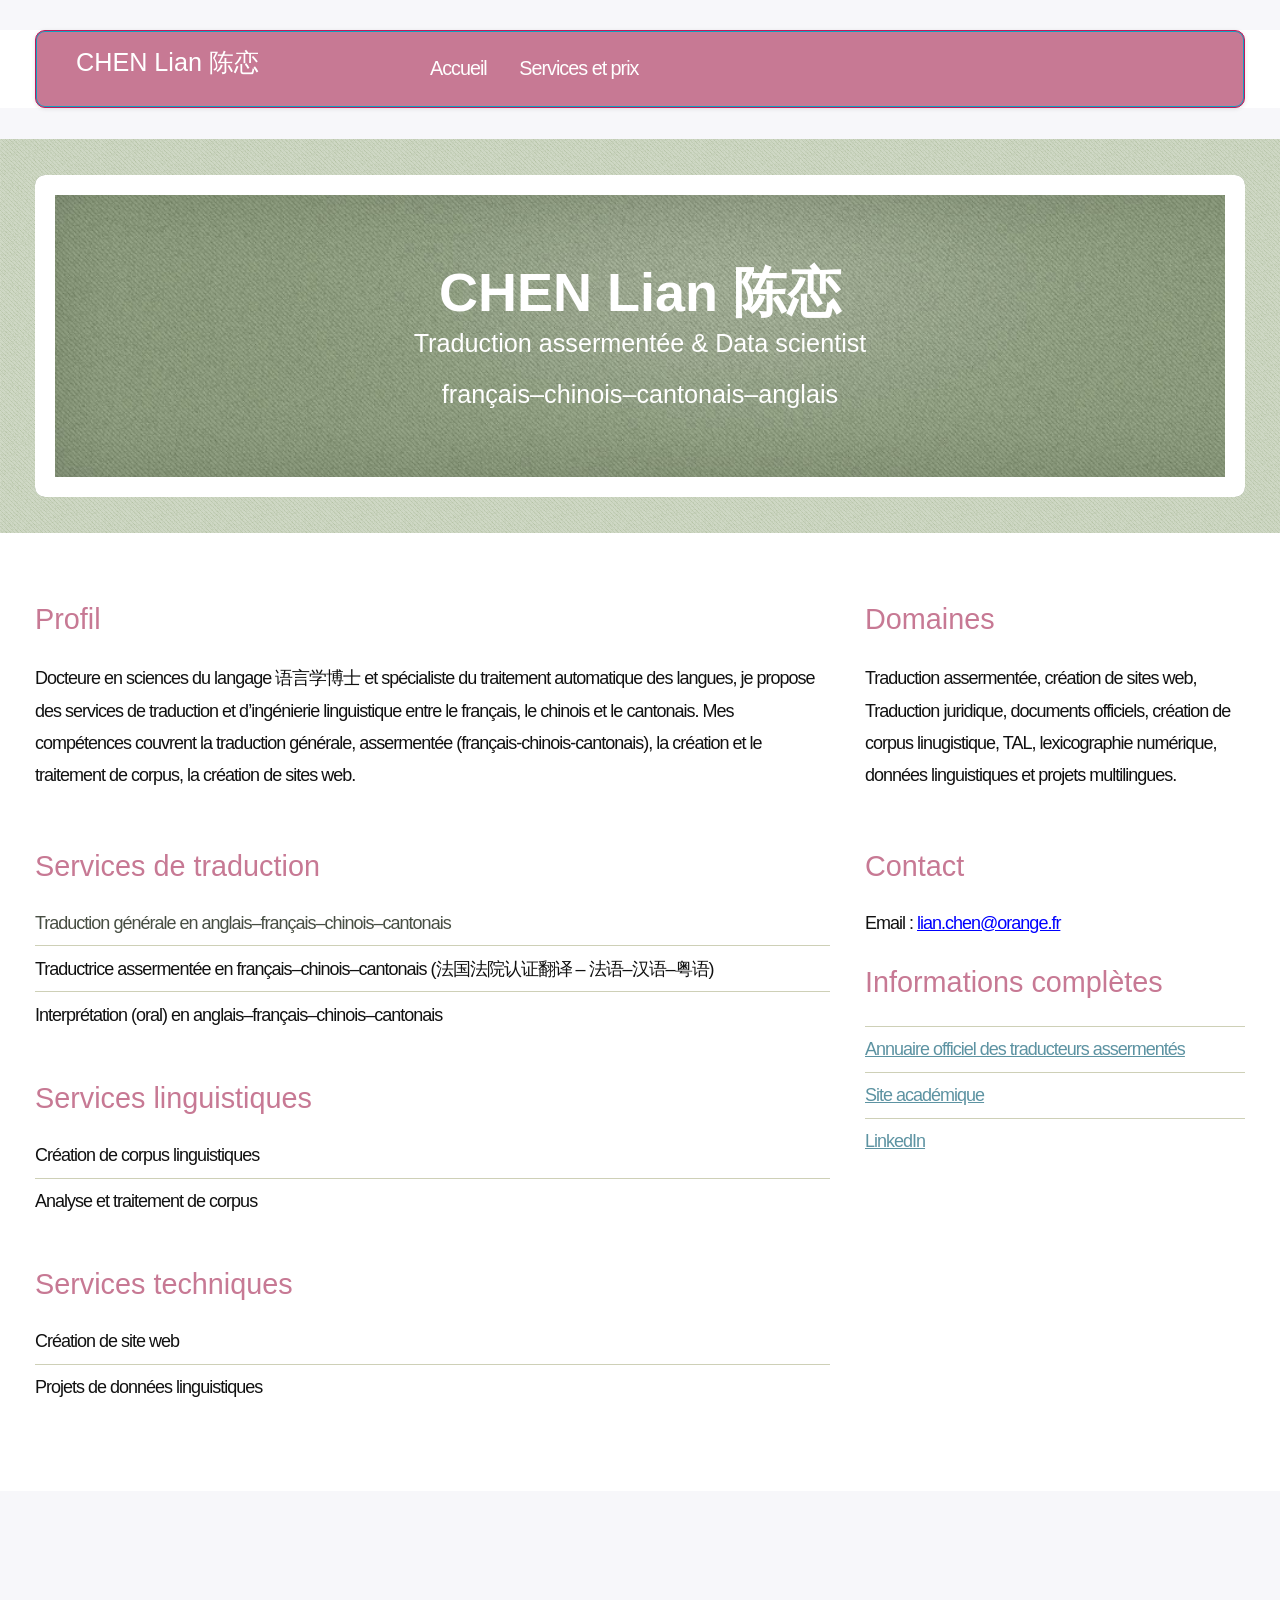
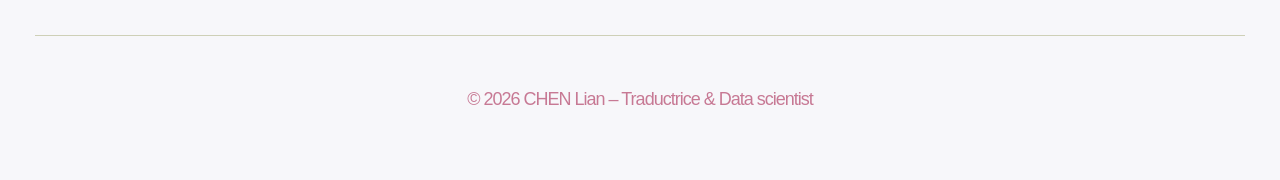
==== commit 1d0323bb: "Add files via upload" ====
--- a/index.html
+++ b/index.html
@@ -15,7 +15,7 @@
         <div class="container">
             <header id="header">
               
-    <h1><a href="index.html" id="logo">CHEN Lian – Traductrice</a></h1>
+    <h1><a href="index.html" id="logo">CHEN Lian 陈恋 </a></h1>
 
     <nav id="nav">
            <a href="index.html">Accueil</a>
@@ -37,12 +37,15 @@
             <div id="banner">
                 <h2>CHEN Lian 陈恋 </h2>
                 <span>
-                    français–chinois–cantonais–anglais<br/>
+                    
                      
+
+                 Traduction assermentée & Data scientist 
                      <br/>
 
-                 Traduction assermentée, </br>
-                  création de corpus linguistiques, création de sites web
+                     <br/>
+
+                 français–chinois–cantonais–anglais<br/>
                 </span>
             </div>
         </div>
@@ -93,7 +96,9 @@
     <section>
         <h2>Services linguistiques</h2>
         <ul class="link-list">
-            <li>Création de corpus</li>
+            <li>Création de corpus linguistiques</li>
+
+            <li>Analyse et traitement de corpus</li>
          
         </ul>
     </section>
@@ -130,7 +135,17 @@
                     <section id="contact">
                         <h2>Contact</h2>
                         <ul class="link-list">
-                            <li>Email : lian.chen@orange.fr </li>
+                      <li>Email :        <a href="mailto:lian.chen@orange.fr" style="color: blue;">
+            lian.chen@orange.fr
+
+        </a>
+
+
+        <br/>
+        <br/>
+        <br/>
+
+         <h2>Informations complètes</h2>
                             <li><a href="https://www.annuaire-traducteur-assermente.fr/fr/3,2,10459/fiche_traducteur_assermente_chinois_mandarin_cantonais_CHEN_Lian_AMIENS.html" target="_blank">Annuaire officiel des traducteurs assermentés</a></li>
 
                             <li><a href="https://lianchen.fr/" target="_blank">Site académique</a></li>
@@ -148,7 +163,7 @@
     <div id="footer-wrapper">
         <div class="container">
             <div id="copyright">
-                &copy; 2026 CHEN Lian – Traductrice français–chinois–cantonais
+                &copy; 2026 CHEN Lian – Traductrice & Data scientist
             </div>
         </div>
     </div>
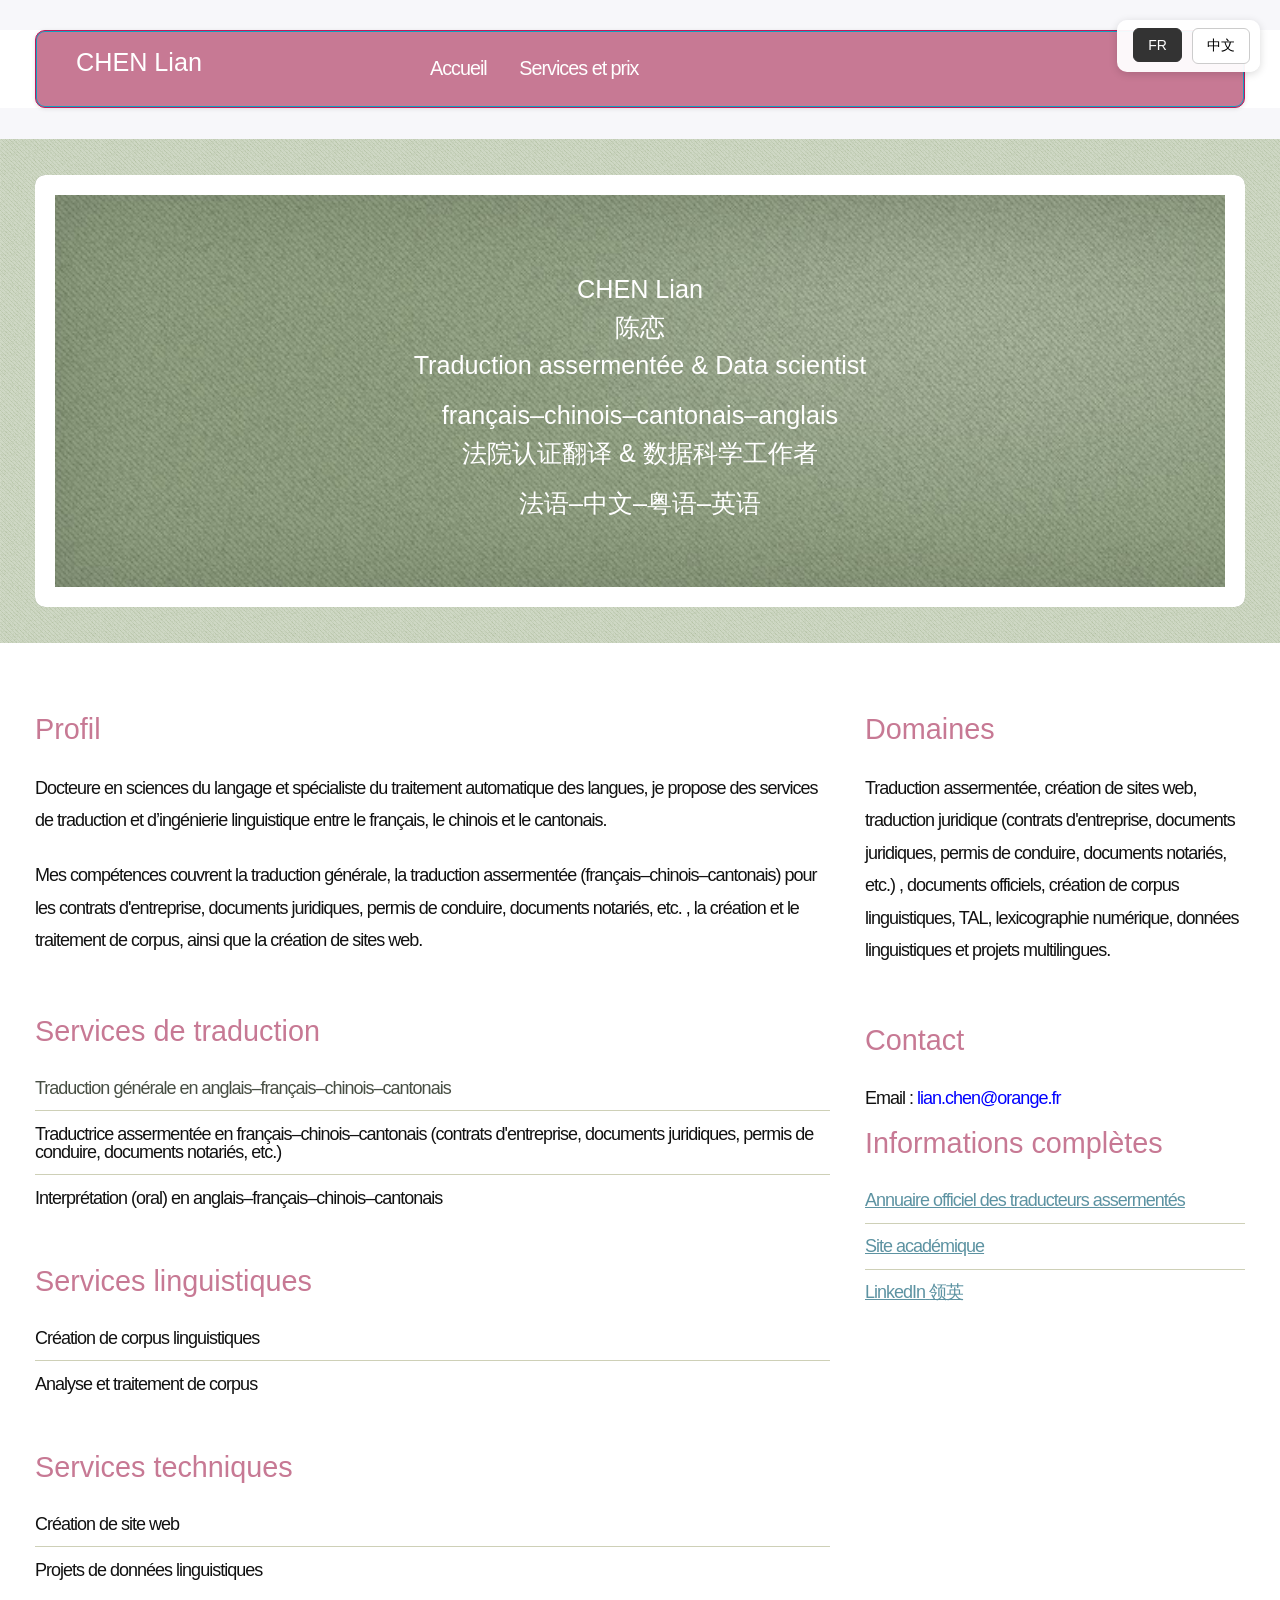
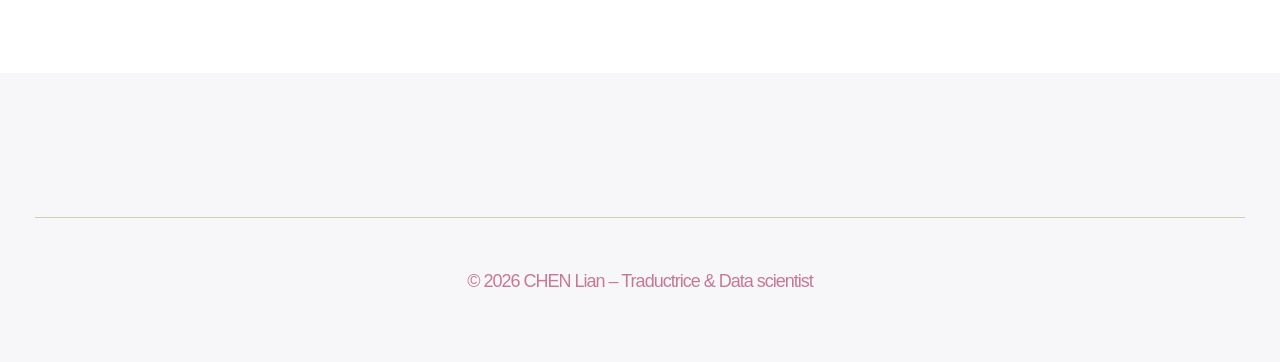
==== commit c64ce9ec: "Add files via upload" ====
--- a/index.html
+++ b/index.html
@@ -1,33 +1,98 @@
 <!DOCTYPE HTML>
-<html>
+<html lang="fr">
 <head>
     <title>CHEN Lian – Traductrice</title>
     <meta charset="utf-8" />
     <meta name="viewport" content="width=device-width, initial-scale=1, user-scalable=no" />
     <link rel="stylesheet" href="assets/css/main.css" />
+
+    <style>
+        /* 固定语言切换按钮：脱离 header，避免被模板覆盖 */
+        .language-floating {
+            position: fixed;
+            top: 20px;
+            right: 20px;
+            z-index: 99999;
+            background: rgba(255, 255, 255, 0.95);
+            padding: 8px 10px;
+            border-radius: 10px;
+            box-shadow: 0 2px 8px rgba(0,0,0,0.15);
+        }
+
+        .language-floating button {
+            margin-left: 6px;
+            padding: 8px 14px;
+            border: 1px solid #ccc;
+            background: #fff;
+            cursor: pointer;
+            border-radius: 6px;
+            font-size: 14px;
+        }
+
+        .language-floating button:hover {
+            background: #f2f2f2;
+        }
+
+        .language-floating button.active-lang {
+            background: #333;
+            color: #fff;
+            border-color: #333;
+        }
+
+        .lang-fr-inline,
+        .lang-zh-inline {
+            display: none;
+        }
+
+        .lang-fr-block,
+        .lang-zh-block {
+            display: none;
+        }
+
+        .email-link {
+            color: blue;
+            text-decoration: none;
+        }
+
+        .email-link:hover {
+            text-decoration: underline;
+        }
+    </style>
 </head>
 
 <body>
 <div id="page-wrapper">
+
+    <!-- 固定悬浮语言按钮 -->
+    <div class="language-floating">
+        <button id="btn-fr" type="button">FR</button>
+        <button id="btn-zh" type="button">中文</button>
+    </div>
 
     <!-- Header -->
     <div id="header-wrapper">
         <div class="container">
             <header id="header">
-              
-    <h1><a href="index.html" id="logo">CHEN Lian 陈恋 </a></h1>
-
-    <nav id="nav">
-           <a href="index.html">Accueil</a>
-                            <a href="Services.html">Services et prix</a>
-     
-    </nav>
-
-    <!-- Google Translate button -->
-    <div id="google_translate_element" class="translate-box"></div>
-</header>
-
-      
+
+                <h1>
+                    <a href="index.html" id="logo">
+                        <span class="lang-fr-inline">CHEN Lian</span>
+                        <span class="lang-zh-inline">CHEN Lian 陈恋</span>
+                    </a>
+                </h1>
+
+                <nav id="nav">
+                    <a href="index.html">
+                        <span class="lang-fr-inline">Accueil</span>
+                        <span class="lang-zh-inline">首页</span>
+                    </a>
+                    <a href="Services.html">
+                        <span class="lang-fr-inline">Services et prix</span>
+                        <span class="lang-zh-inline">服务与价格</span>
+                    </a>
+                </nav>
+
+            </header>
         </div>
     </div>
 
@@ -35,17 +100,21 @@
     <div id="banner-wrapper">
         <div class="container">
             <div id="banner">
-                <h2>CHEN Lian 陈恋 </h2>
-                <span>
-                    
-                     
-
-                 Traduction assermentée & Data scientist 
-                     <br/>
-
-                     <br/>
-
-                 français–chinois–cantonais–anglais<br/>
+                <h1>
+                    <span class="lang-inline lang-fr active">CHEN Lian</span>
+                    <span class="lang-inline lang-zh">陈恋</span>
+                </h1>
+
+                <span class="lang lang-fr active">
+                    Traduction assermentée &amp; Data scientist
+                    <br /><br />
+                    français–chinois–cantonais–anglais
+                </span>
+
+                <span class="lang lang-zh">
+                    法院认证翻译 &amp; 数据科学工作者
+                    <br /><br />
+                    法语–中文–粤语–英语
                 </span>
             </div>
         </div>
@@ -58,98 +127,165 @@
 
                 <!-- LEFT COLUMN -->
                 <div class="col-8 col-12-medium">
-
-                    <!-- Services -->
-                  <!-- Services -->
-<section id="services">
-
-  <!-- Profil -->
-                    <section id="about">
-                        <h2>Profil</h2>
-                        <p>
-                         Docteure en sciences du langage 语言学博士 et spécialiste du traitement automatique des langues,
-                        je propose des services de traduction et d’ingénierie linguistique
-                        entre le français, le chinois et le cantonais.
-                       
-                        Mes compétences couvrent la traduction générale, assermentée (français-chinois-cantonais),
-                         la création et le traitement de corpus, la création de sites web.
-                        </p>
+                    <section id="services">
+
+                        <section id="about">
+                            <h2>
+                                <span class="lang-fr-inline">Profil</span>
+                                <span class="lang-zh-inline">个人简介</span>
+                            </h2>
+
+                            <div class="lang-fr-block">
+                                <p>
+                                    Docteure en sciences du langage et spécialiste du traitement automatique des langues,
+                                    je propose des services de traduction et d’ingénierie linguistique
+                                    entre le français, le chinois et le cantonais.
+                                </p>
+                                <p>
+                                    Mes compétences couvrent la traduction générale, la traduction assermentée
+                                    (français–chinois–cantonais) pour les contrats d'entreprise, documents juridiques, permis de conduire, documents notariés, etc.
+, la création et le traitement de corpus,
+                                    ainsi que la création de sites web.
+                                </p>
+                            </div>
+
+                            <div class="lang-zh-block">
+                                <p>
+                                    我拥有语言学博士学位，专注于自然语言处理领域，
+                                    提供法语、中文、粤语之间的翻译与语言工程服务。
+                                </p>
+                                <p>
+                                    我的专业能力包括：普通翻译、法院认证翻译 （公司合同，司法文件，驾照，公证书等）
+                                    （法语–中文–粤语）、语料库创建与处理，以及网站制作。
+                                </p>
+                            </div>
+                        </section>
+
+                        <section>
+                            <h2>
+                                <span class="lang-fr-inline">Services de traduction</span>
+                                <span class="lang-zh-inline">翻译服务</span>
+                            </h2>
+
+                            <ul class="link-list lang-fr-block">
+                                <li><strong>Traduction générale en anglais–français–chinois–cantonais</strong></li>
+                                <li>Traductrice assermentée en français–chinois–cantonais (contrats d'entreprise, documents juridiques, permis de conduire, documents notariés, etc.)
+</li>
+                                <li>Interprétation (oral) en anglais–français–chinois–cantonais</li>
+                            </ul>
+
+                            <ul class="link-list lang-zh-block">
+                                <li><strong>英语–法语–中文–粤语普通翻译</strong></li>
+                                <li>法语–中文–粤语法院认证翻译（公司合同，司法文件，驾照，公证书等）</li>
+                                <li>英语–法语–中文–粤语口译服务</li>
+                            </ul>
+                        </section>
+
+                        <section>
+                            <h2>
+                                <span class="lang-fr-inline">Services linguistiques</span>
+                                <span class="lang-zh-inline">语言技术服务</span>
+                            </h2>
+
+                            <ul class="link-list lang-fr-block">
+                                <li>Création de corpus linguistiques</li>
+                                <li>Analyse et traitement de corpus</li>
+                            </ul>
+
+                            <ul class="link-list lang-zh-block">
+                                <li>语言语料库创建</li>
+                                <li>语料分析与处理</li>
+                            </ul>
+                        </section>
+
+                        <section>
+                            <h2>
+                                <span class="lang-fr-inline">Services techniques</span>
+                                <span class="lang-zh-inline">技术服务</span>
+                            </h2>
+
+                            <ul class="link-list lang-fr-block">
+                                <li>Création de site web</li>
+                                <li>Projets de données linguistiques</li>
+                            </ul>
+
+                            <ul class="link-list lang-zh-block">
+                                <li>网站制作</li>
+                                <li>语言数据项目</li>
+                            </ul>
+                        </section>
+
                     </section>
-
-    <!-- Translation services -->
-    <section>
-        <h2>Services de traduction</h2>
-        <ul class="link-list">
-            <li><strong>Traduction générale en anglais–français–chinois–cantonais</strong></li>
-            <li>
-                Traductrice assermentée en français–chinois–cantonais  
-                (法国法院认证翻译 – 法语–汉语–粤语)
-            </li>
-            <li>
-                Interprétation (oral) en
-                anglais–français–chinois–cantonais
-            </li>
-        </ul>
-    </section>
-
-    <!-- Linguistic services -->
-    <section>
-        <h2>Services linguistiques</h2>
-        <ul class="link-list">
-            <li>Création de corpus linguistiques</li>
-
-            <li>Analyse et traitement de corpus</li>
-         
-        </ul>
-    </section>
-
-    <!-- Technical services -->
-    <section>
-        <h2>Services techniques</h2>
-        <ul class="link-list">
-            <li>Création de site web</li>
-            <li>Projets de données linguistiques</li>
-          
-        </ul>
-    </section>
-
-</section>
-
-
-                  
                 </div>
 
                 <!-- RIGHT SIDEBAR -->
                 <div class="col-4 col-12-medium">
 
                     <section>
-                        <h2>Domaines</h2>
-                        <p>
-                        Traduction assermentée,  création de sites web,
-                        Traduction juridique, documents officiels,
-                       création de corpus linugistique, TAL, lexicographie numérique,
-                        données linguistiques et projets multilingues.
-                        </p>
+                        <h2>
+                            <span class="lang-fr-inline">Domaines</span>
+                            <span class="lang-zh-inline">业务领域</span>
+                        </h2>
+
+                        <div class="lang-fr-block">
+                            <p>
+                                Traduction assermentée, création de sites web,
+                                traduction juridique (contrats d'entreprise, documents juridiques, permis de conduire, documents notariés, etc.)
+, documents officiels,
+                                création de corpus linguistiques, TAL, lexicographie numérique,
+                                données linguistiques et projets multilingues.
+                            </p>
+                        </div>
+
+                        <div class="lang-zh-block">
+                            <p>
+                                法院认证翻译（公司合同，司法文件，驾照，公证书等）、网站制作、法律翻译、官方文件翻译、
+                                语言语料库创建、自然语言处理、数字词典编纂、
+                                语言数据项目与多语种项目。
+                            </p>
+                        </div>
                     </section>
 
                     <section id="contact">
-                        <h2>Contact</h2>
+                        <h2>
+                            <span class="lang-fr-inline">Contact</span>
+                            <span class="lang-zh-inline">联系方式</span>
+                        </h2>
+
                         <ul class="link-list">
-                      <li>Email :        <a href="mailto:lian.chen@orange.fr" style="color: blue;">
-            lian.chen@orange.fr
-
-        </a>
-
-
-        <br/>
-        <br/>
-        <br/>
-
-         <h2>Informations complètes</h2>
-                            <li><a href="https://www.annuaire-traducteur-assermente.fr/fr/3,2,10459/fiche_traducteur_assermente_chinois_mandarin_cantonais_CHEN_Lian_AMIENS.html" target="_blank">Annuaire officiel des traducteurs assermentés</a></li>
-
-                            <li><a href="https://lianchen.fr/" target="_blank">Site académique</a></li>
-                            <li><a href="https://www.linkedin.com/" target="_blank">LinkedIn</a></li>
+                            <li>
+                                <span class="lang-fr-inline">Email :</span>
+                                <span class="lang-zh-inline">邮箱：</span>
+                                <a href="mailto:lian.chen@orange.fr" class="email-link">
+                                    lian.chen@orange.fr
+                                </a>
+                            </li>
+                        </ul>
+
+                        <h2>
+                            <span class="lang-fr-inline">Informations complètes</span>
+                            <span class="lang-zh-inline">更多信息</span>
+                        </h2>
+
+                        <ul class="link-list">
+                            <li>
+                                <a href="https://www.annuaire-traducteur-assermente.fr/fr/3,2,10459/fiche_traducteur_assermente_chinois_mandarin_cantonais_CHEN_Lian_AMIENS.html" target="_blank">
+                                    <span class="lang-fr-inline">Annuaire officiel des traducteurs assermentés</span>
+                                    <span class="lang-zh-inline">法院认证翻译官方名录</span>
+                                </a>
+                            </li>
+                            <li>
+                                <a href="https://lianchen.fr/" target="_blank">
+                                    <span class="lang-fr-inline">Site académique</span>
+                                    <span class="lang-zh-inline">学术网站</span>
+                                </a>
+                            </li>
+                            <li>
+                                <a href="https://fr.linkedin.com/in/chen-lian-16311596" target="_blank">
+                                    <span class="https://fr.linkedin.com/in/chen-lian-16311596">LinkedIn</span>
+                                    <span class="https://fr.linkedin.com/in/chen-lian-16311596">领英</span>
+                                </a>
+                            </li>
                         </ul>
                     </section>
 
@@ -163,7 +299,8 @@
     <div id="footer-wrapper">
         <div class="container">
             <div id="copyright">
-                &copy; 2026 CHEN Lian – Traductrice & Data scientist
+                <span class="lang-fr-inline">&copy; 2026 CHEN Lian – Traductrice &amp; Data scientist</span>
+                <span class="lang-zh-inline">&copy; 2026 CHEN Lian – 翻译与数据科学</span>
             </div>
         </div>
     </div>
@@ -176,23 +313,46 @@
 <script src="assets/js/util.js"></script>
 <script src="assets/js/main.js"></script>
 
-
-
- <!-- 谷歌翻译 -->
-<script type="text/javascript">
-function googleTranslateElementInit() {
-  new google.translate.TranslateElement(
-    {
-      pageLanguage: 'fr',
-      includedLanguages: 'fr,en,zh-CN,zh-TW',
-      layout: google.translate.TranslateElement.InlineLayout.SIMPLE
-    },
-    'google_translate_element'
-  );
+<script>
+function switchLang(lang) {
+    const frInline = document.querySelectorAll('.lang-fr-inline');
+    const zhInline = document.querySelectorAll('.lang-zh-inline');
+    const frBlock = document.querySelectorAll('.lang-fr-block');
+    const zhBlock = document.querySelectorAll('.lang-zh-block');
+
+    if (lang === 'fr') {
+        frInline.forEach(el => el.style.display = 'inline');
+        zhInline.forEach(el => el.style.display = 'none');
+        frBlock.forEach(el => el.style.display = 'block');
+        zhBlock.forEach(el => el.style.display = 'none');
+        document.documentElement.lang = 'fr';
+
+        document.getElementById('btn-fr').classList.add('active-lang');
+        document.getElementById('btn-zh').classList.remove('active-lang');
+    } else {
+        frInline.forEach(el => el.style.display = 'none');
+        zhInline.forEach(el => el.style.display = 'inline');
+        frBlock.forEach(el => el.style.display = 'none');
+        zhBlock.forEach(el => el.style.display = 'block');
+        document.documentElement.lang = 'zh';
+
+        document.getElementById('btn-zh').classList.add('active-lang');
+        document.getElementById('btn-fr').classList.remove('active-lang');
+    }
 }
+
+document.addEventListener('DOMContentLoaded', function () {
+    document.getElementById('btn-fr').addEventListener('click', function () {
+        switchLang('fr');
+    });
+
+    document.getElementById('btn-zh').addEventListener('click', function () {
+        switchLang('zh');
+    });
+
+    switchLang('fr');
+});
 </script>
 
-<script src="https://translate.google.com/translate_a/element.js?cb=googleTranslateElementInit"></script>
-
 </body>
-</html>
+</html>
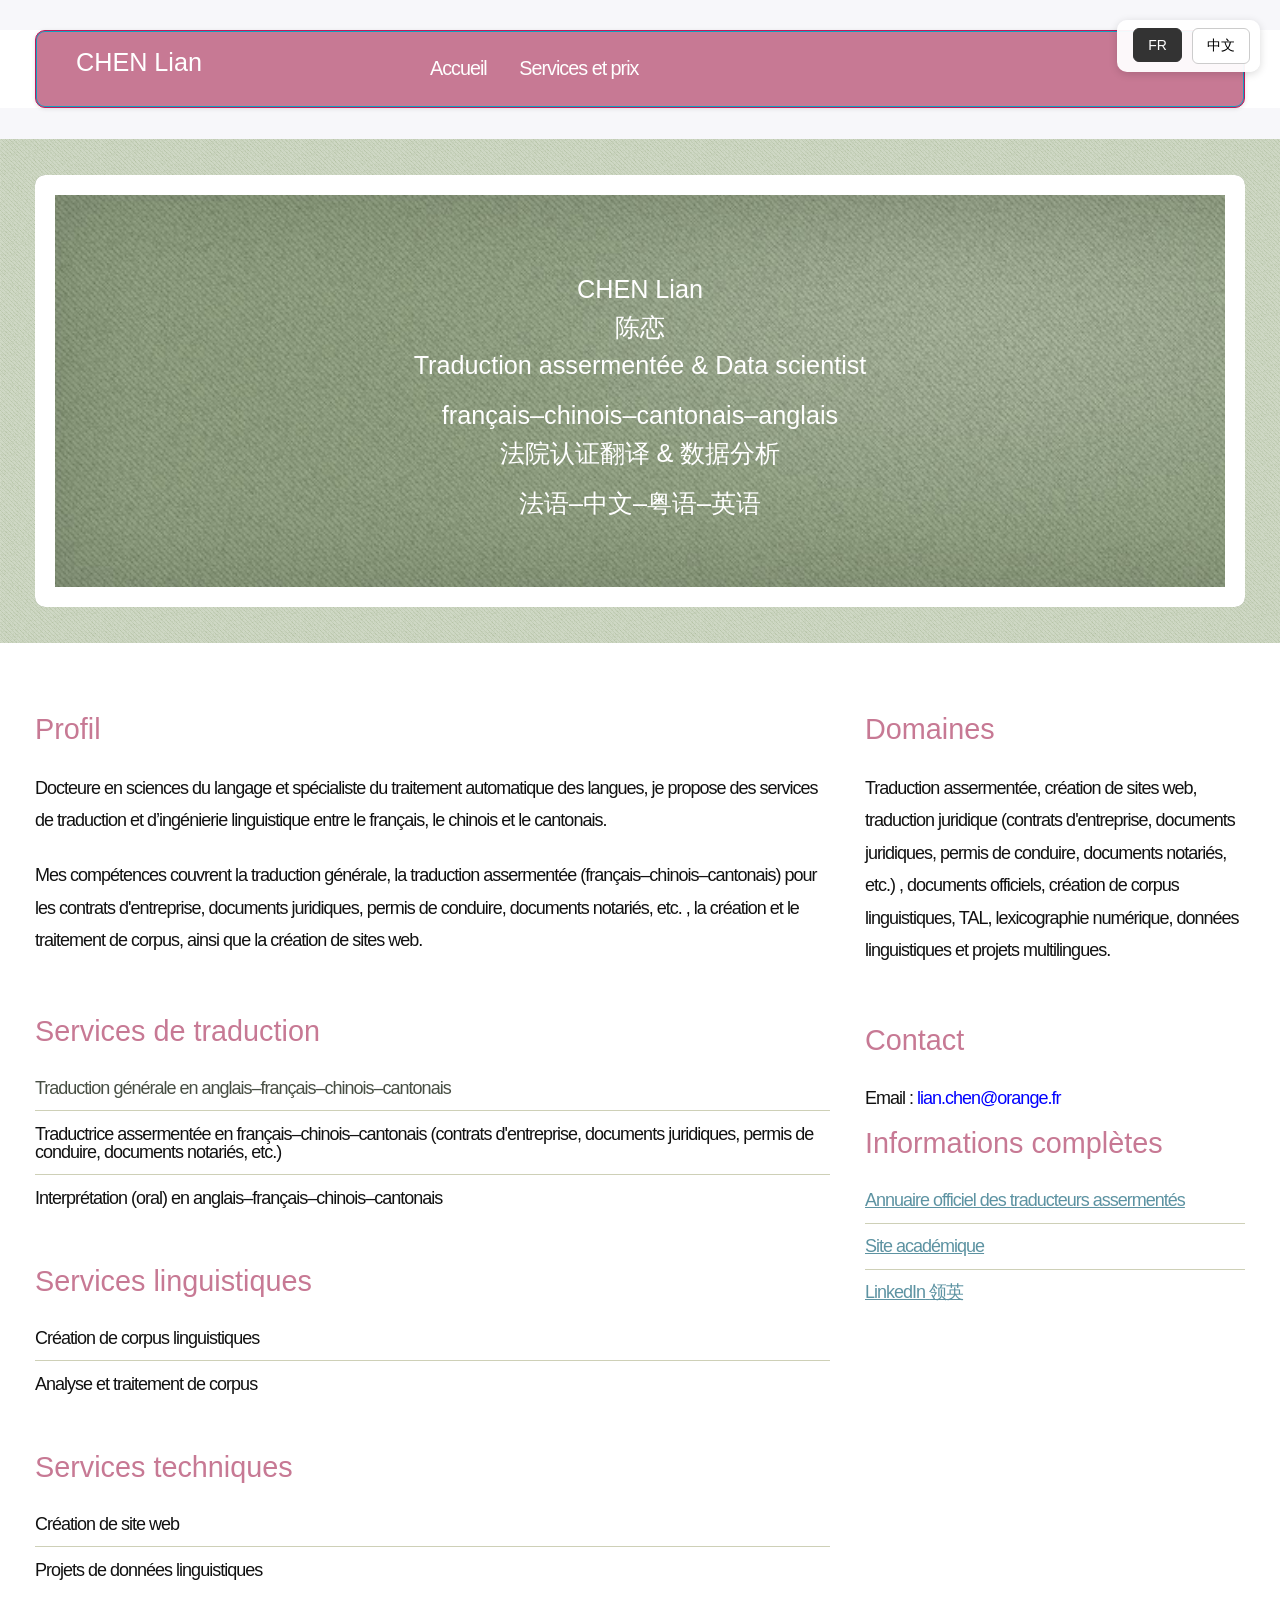
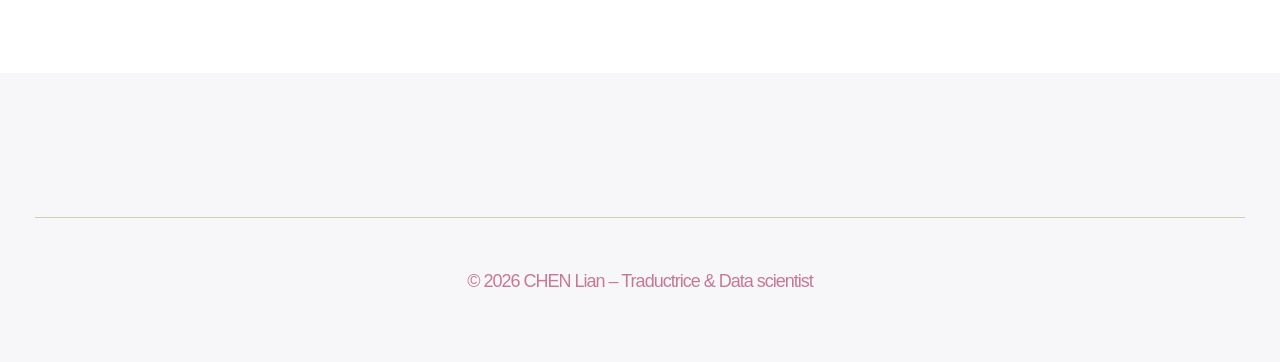
==== commit 8a07347f: "Add files via upload" ====
--- a/index.html
+++ b/index.html
@@ -86,7 +86,7 @@
                         <span class="lang-fr-inline">Accueil</span>
                         <span class="lang-zh-inline">首页</span>
                     </a>
-                    <a href="Services.html">
+                    <a href="servicesandprix.html">
                         <span class="lang-fr-inline">Services et prix</span>
                         <span class="lang-zh-inline">服务与价格</span>
                     </a>
@@ -112,7 +112,7 @@
                 </span>
 
                 <span class="lang lang-zh">
-                    法院认证翻译 &amp; 数据科学工作者
+                    法院认证翻译 &amp; 数据分析
                     <br /><br />
                     法语–中文–粤语–英语
                 </span>
@@ -300,7 +300,7 @@
         <div class="container">
             <div id="copyright">
                 <span class="lang-fr-inline">&copy; 2026 CHEN Lian – Traductrice &amp; Data scientist</span>
-                <span class="lang-zh-inline">&copy; 2026 CHEN Lian – 翻译与数据科学</span>
+                <span class="lang-zh-inline">&copy; 2026 CHEN Lian – 翻译与数据分析</span>
             </div>
         </div>
     </div>
